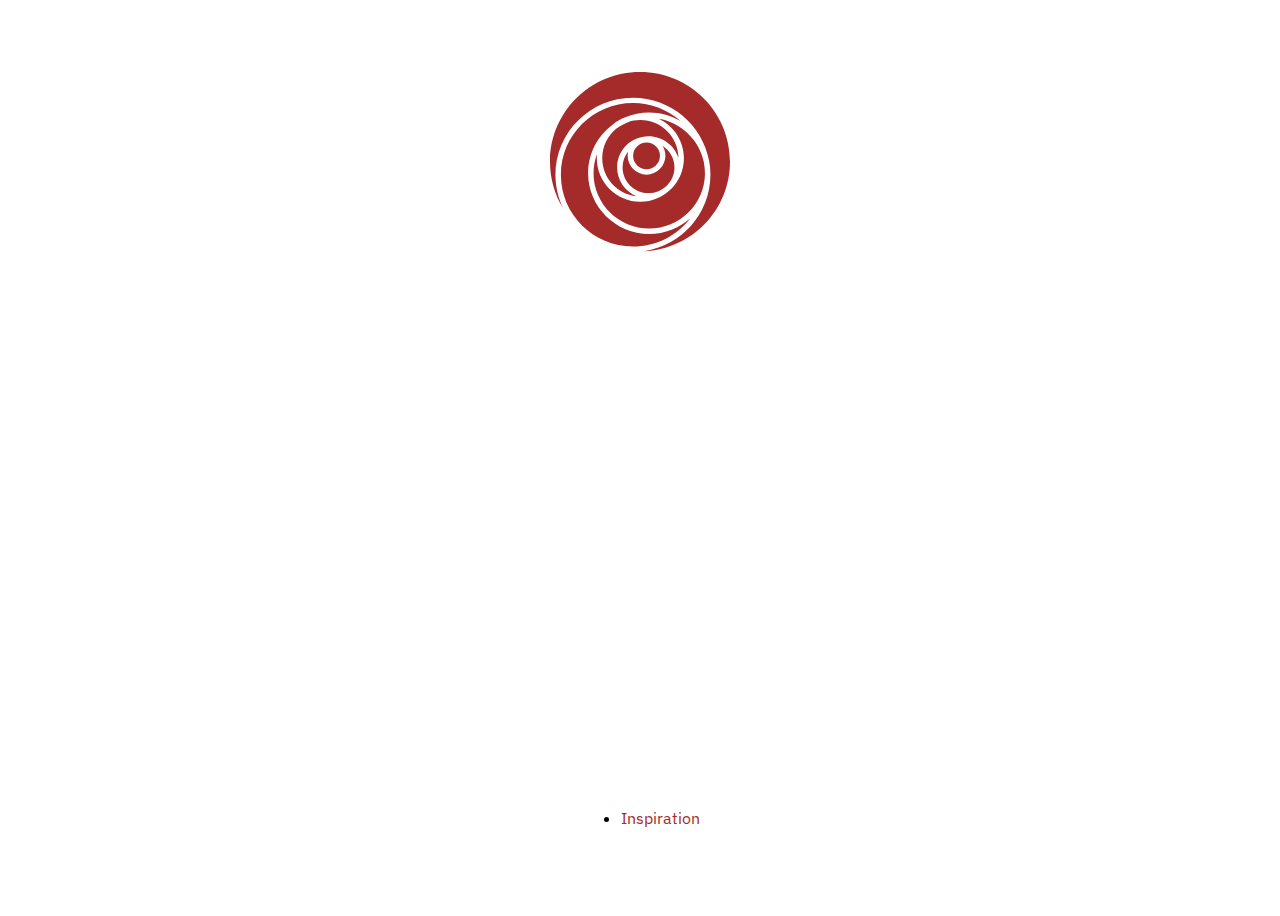
==== index.html @ 190b99a9 "added bg video on index" ====
<!DOCTYPE html>
<html lang="en">
	<head>
		<meta charset="utf-8" />			
		<title>Design for Storytelling</title>
		<meta name="viewport" content="width=device-width, initial-scale=1">
		<link rel="preconnect" href="https://fonts.googleapis.com">
		<link rel="preconnect" href="https://fonts.gstatic.com" crossorigin>
		<link href="https://fonts.googleapis.com/css2?family=IBM+Plex+Mono:ital,wght@0,300;0,400;0,500;1,300;1,400;1,500&family=IBM+Plex+Sans:ital,wght@0,300;0,400;0,500;1,300;1,400;1,500&family=IBM+Plex+Serif:ital,wght@0,300;0,400;0,500;1,300;1,400;1,500&display=swap" rel="stylesheet">
		<link href="https://cdn.jsdelivr.net/npm/bootstrap@5.1.3/dist/css/bootstrap.min.css" rel="stylesheet" integrity="sha384-1BmE4kWBq78iYhFldvKuhfTAU6auU8tT94WrHftjDbrCEXSU1oBoqyl2QvZ6jIW3" crossorigin="anonymous">
		<style>
			body {
				font-family: 'IBM Plex Serif', serif;
				
			}
			video {
			object-fit: cover;
			width: 100vw;
			height: 100vh;
			position: fixed;
			top: 0;
			left: 0;
			}
			h1 { color:#FFFFFF;}
		</style>
		<link rel="stylesheet" href="main.css">
	</head>
	<body>
		<video playsinline autoplay muted loop poster="images/takemaru-hirai-sTM-k3AtML8-unsplash.jpeg" id="bgvid">
			<source src="images/trainwindowvideo.webm" type="video/webm">
			<source src="images/trainwindowvideo.mp4" type="video/mp4">
		  </video>
		<div id="cover">
			<img id="logo" src="images/discord_server_crest.svg" class="img-fluid" alt="Design for Storytelling logo" />
			<h1 class="big">Design for Storytelling</h1>
			<ul class="links">
				<li><a href="spring2022/inspiration.html">Inspiration</a></li>
			</ul>
		</div>
		<script src="https://cdn.jsdelivr.net/npm/bootstrap@5.1.3/dist/js/bootstrap.bundle.min.js" integrity="sha384-ka7Sk0Gln4gmtz2MlQnikT1wXgYsOg+OMhuP+IlRH9sENBO0LRn5q+8nbTov4+1p" crossorigin="anonymous"></script>
	</body>
</html>
---- main.css ----
.css-box-shadow{
        width: [object Object]px; 
        height: [object Object]px; 
        background: #F8F8F8; 
        border: solid #BDBDBD 1px; 
        box-shadow: 0 0 11px rgba(0, 0, 0, 0.1)  ; 
        -webkit-box-shadow: 0 0 11px rgba(0, 0, 0, 0.1)  ; 
        -moz-box-shadow: 0 0 11px rgba(0, 0, 0, 0.1)  ; 
    }
    body { 
        font-family: 'IBM Plex Sans', sans-serif;
    }
    #logo { height: 20vh;}
	#cover { height: 100vh; display:grid; place-items: center;}

    a { color:#A52A2A; text-decoration: none;}
    h1.big { font-size:6rem; font-weight:200;}
    h1 { font-weight:400; font-size: 3rem; margin: 5rem 0; font-family:'IBM Plex Serif'; font-style: italic;}
    .card { width: 25rem; margin-bottom:2rem;}
    p.timestamp { font-size: .8rem;}
    p.category, p.name { font-family: 'IBM Plex Mono', monospace; font-weight:200; font-size: .7rem; text-transform: uppercase; margin:.25rem 0;}
    p.date { margin: .25rem 0;}
    p.card-text { font-size:smaller; line-height: 1.2em;}
    #main { padding-top:10rem;}
    .navbar a { font-family:'IBM Plex Serif', serif; font-size:.9em;}
    nav.logo { height: 60px;}
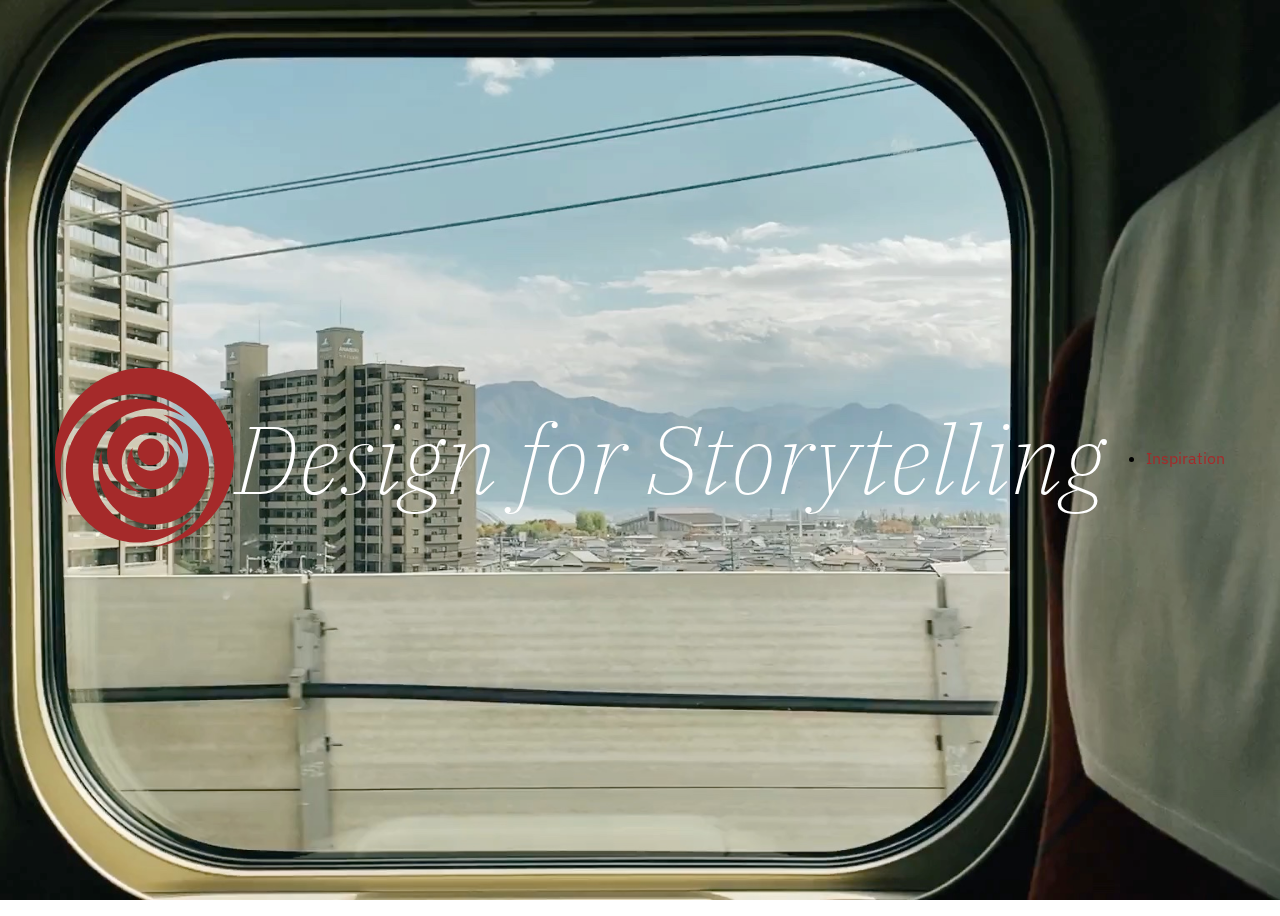
==== commit 7cca0bae: "updated index" ====
--- a/index.html
+++ b/index.html
@@ -26,7 +26,7 @@
 		<link rel="stylesheet" href="main.css">
 	</head>
 	<body>
-		<video playsinline autoplay muted loop poster="images/takemaru-hirai-sTM-k3AtML8-unsplash.jpeg" id="bgvid">
+		<video playsinline autoplay muted loop poster="images/trainwindow.jpeg" id="bgvid">
 			<source src="images/trainwindowvideo.webm" type="video/webm">
 			<source src="images/trainwindowvideo.mp4" type="video/mp4">
 		  </video>
--- a/main.css
+++ b/main.css
@@ -11,7 +11,14 @@
         font-family: 'IBM Plex Sans', sans-serif;
     }
     #logo { height: 20vh;}
-	#cover { height: 100vh; display:grid; place-items: center;}
+	#cover {
+        position: relative;
+        height: 100vh;
+        text-align: center;
+        display: flex;
+        align-items: center;
+        justify-content: center;
+      }
 
     a { color:#A52A2A; text-decoration: none;}
     h1.big { font-size:6rem; font-weight:200;}
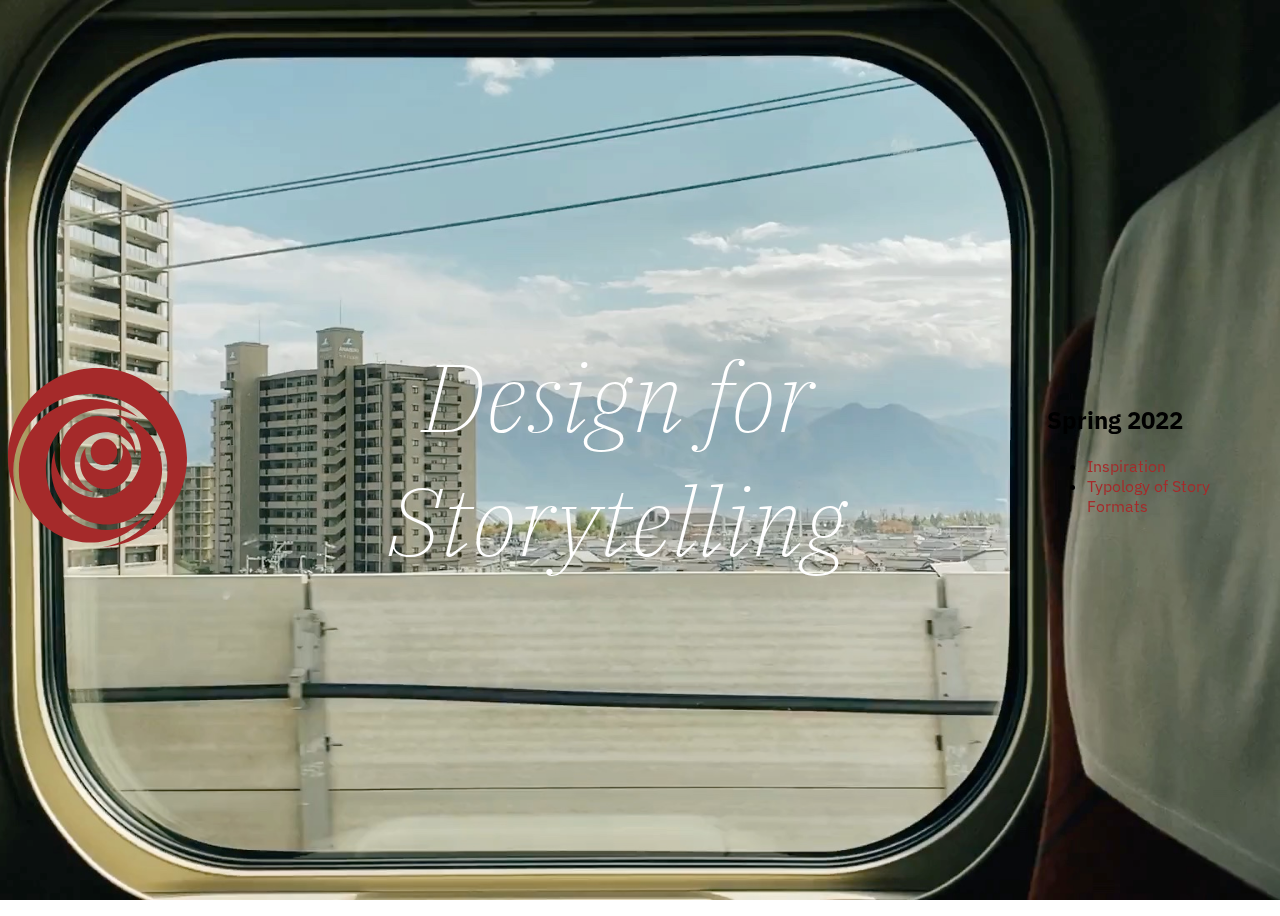
==== commit 5abf13ec: "edits to index, still tweaking roster" ====
--- a/index.html
+++ b/index.html
@@ -22,6 +22,8 @@
 			left: 0;
 			}
 			h1 { color:#FFFFFF;}
+			.navlinks { display:block;
+			text-align:left;} 
 		</style>
 		<link rel="stylesheet" href="main.css">
 	</head>
@@ -31,11 +33,16 @@
 			<source src="images/trainwindowvideo.mp4" type="video/mp4">
 		  </video>
 		<div id="cover">
-			<img id="logo" src="images/discord_server_crest.svg" class="img-fluid" alt="Design for Storytelling logo" />
+			<img id="logo" src="images/discord_server_crest.svg" height="100" class="img-fluid" alt="Design for Storytelling logo" />
 			<h1 class="big">Design for Storytelling</h1>
+			<div class="navlinks">
+				<h2>Spring 2022</h2>
 			<ul class="links">
+				<!-- <li><a href="spring2022/roster.html">Roster</a></li> -->
 				<li><a href="spring2022/inspiration.html">Inspiration</a></li>
+				<li><a href="spring2022/typology.html">Typology of Story Formats</a></li>
 			</ul>
+			</div>
 		</div>
 		<script src="https://cdn.jsdelivr.net/npm/bootstrap@5.1.3/dist/js/bootstrap.bundle.min.js" integrity="sha384-ka7Sk0Gln4gmtz2MlQnikT1wXgYsOg+OMhuP+IlRH9sENBO0LRn5q+8nbTov4+1p" crossorigin="anonymous"></script>
 	</body>
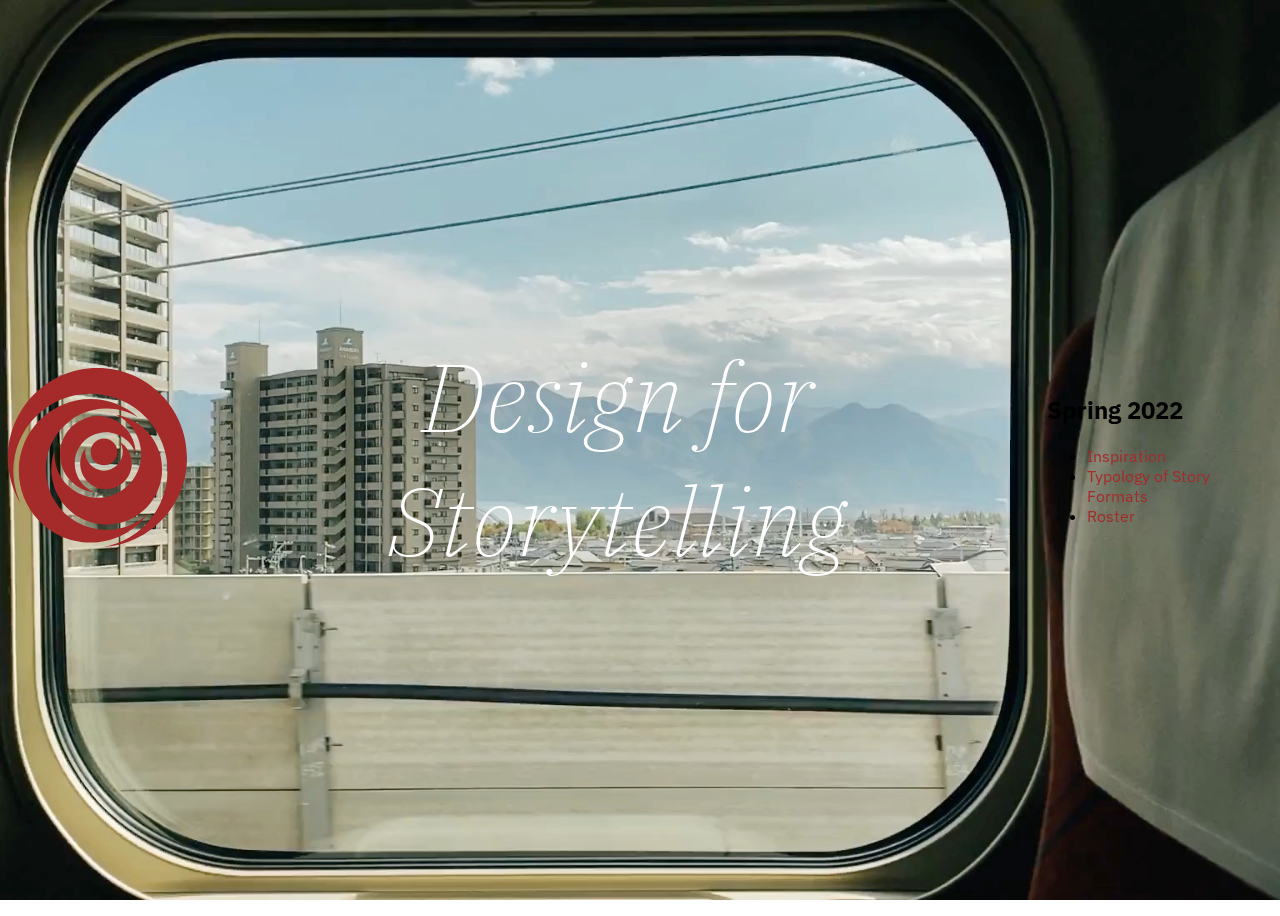
==== commit 3f4d1aff: "moved roster to spring2022, added logo, hooked up sheetsdb" ====
--- a/index.html
+++ b/index.html
@@ -41,6 +41,7 @@
 				<!-- <li><a href="spring2022/roster.html">Roster</a></li> -->
 				<li><a href="spring2022/inspiration.html">Inspiration</a></li>
 				<li><a href="spring2022/typology.html">Typology of Story Formats</a></li>
+				<li><a href="spring2022/roster.html">Roster</a></li>
 			</ul>
 			</div>
 		</div>
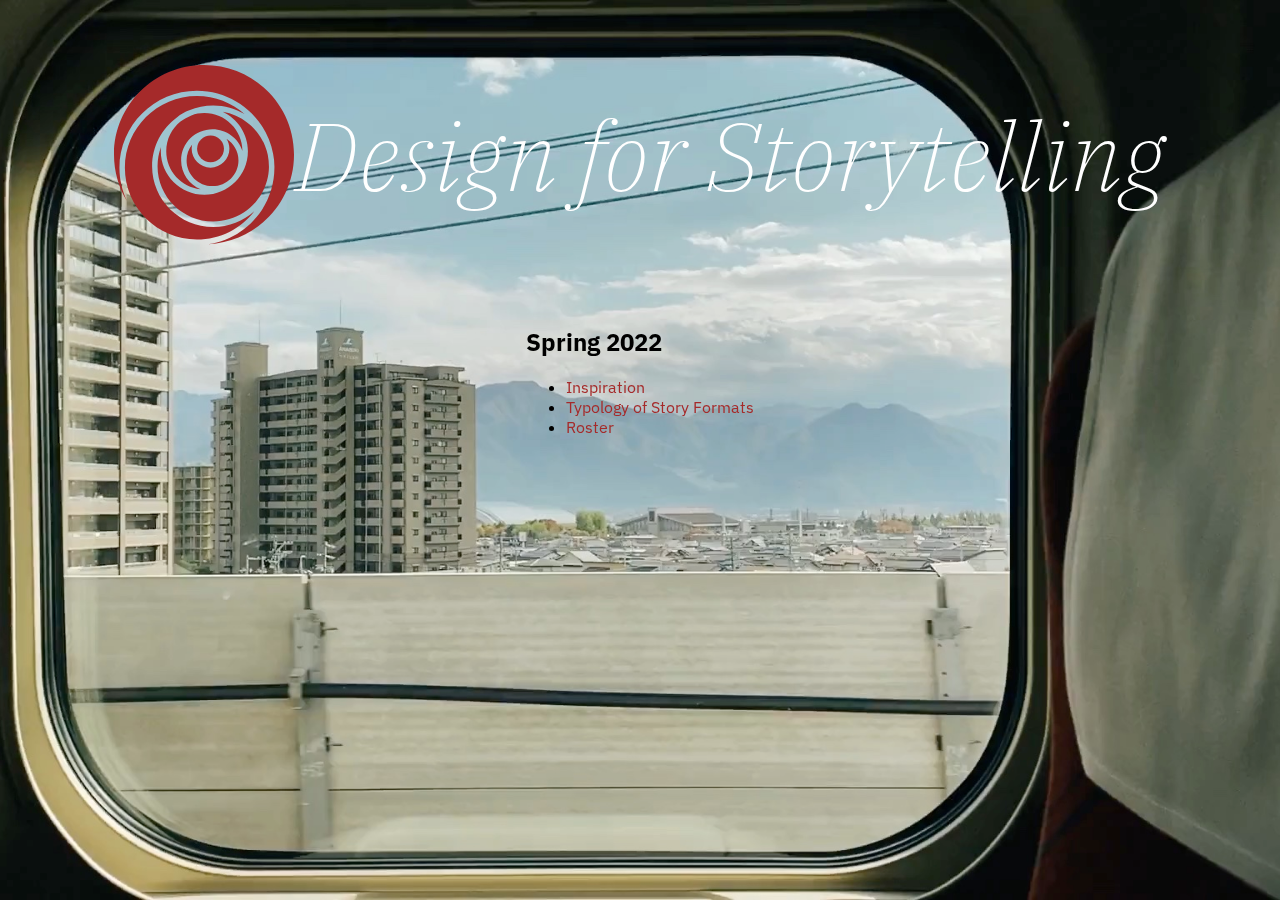
==== commit bd8b50a9: "quick fixes" ====
--- a/index.html
+++ b/index.html
@@ -22,8 +22,7 @@
 			left: 0;
 			}
 			h1 { color:#FFFFFF;}
-			.navlinks { display:block;
-			text-align:left;} 
+			.navlinks { text-align:left;}
 		</style>
 		<link rel="stylesheet" href="main.css">
 	</head>
@@ -45,6 +44,8 @@
 			</ul>
 			</div>
 		</div>
+		
+		
 		<script src="https://cdn.jsdelivr.net/npm/bootstrap@5.1.3/dist/js/bootstrap.bundle.min.js" integrity="sha384-ka7Sk0Gln4gmtz2MlQnikT1wXgYsOg+OMhuP+IlRH9sENBO0LRn5q+8nbTov4+1p" crossorigin="anonymous"></script>
 	</body>
 </html>--- a/main.css
+++ b/main.css
@@ -13,13 +13,13 @@
     #logo { height: 20vh;}
 	#cover {
         position: relative;
-        height: 100vh;
+        height: 50vh;
         text-align: center;
         display: flex;
         align-items: center;
         justify-content: center;
+        flex-wrap: wrap;
       }
-
     a { color:#A52A2A; text-decoration: none;}
     h1.big { font-size:6rem; font-weight:200;}
     h1 { font-weight:400; font-size: 3rem; margin: 5rem 0; font-family:'IBM Plex Serif'; font-style: italic;}
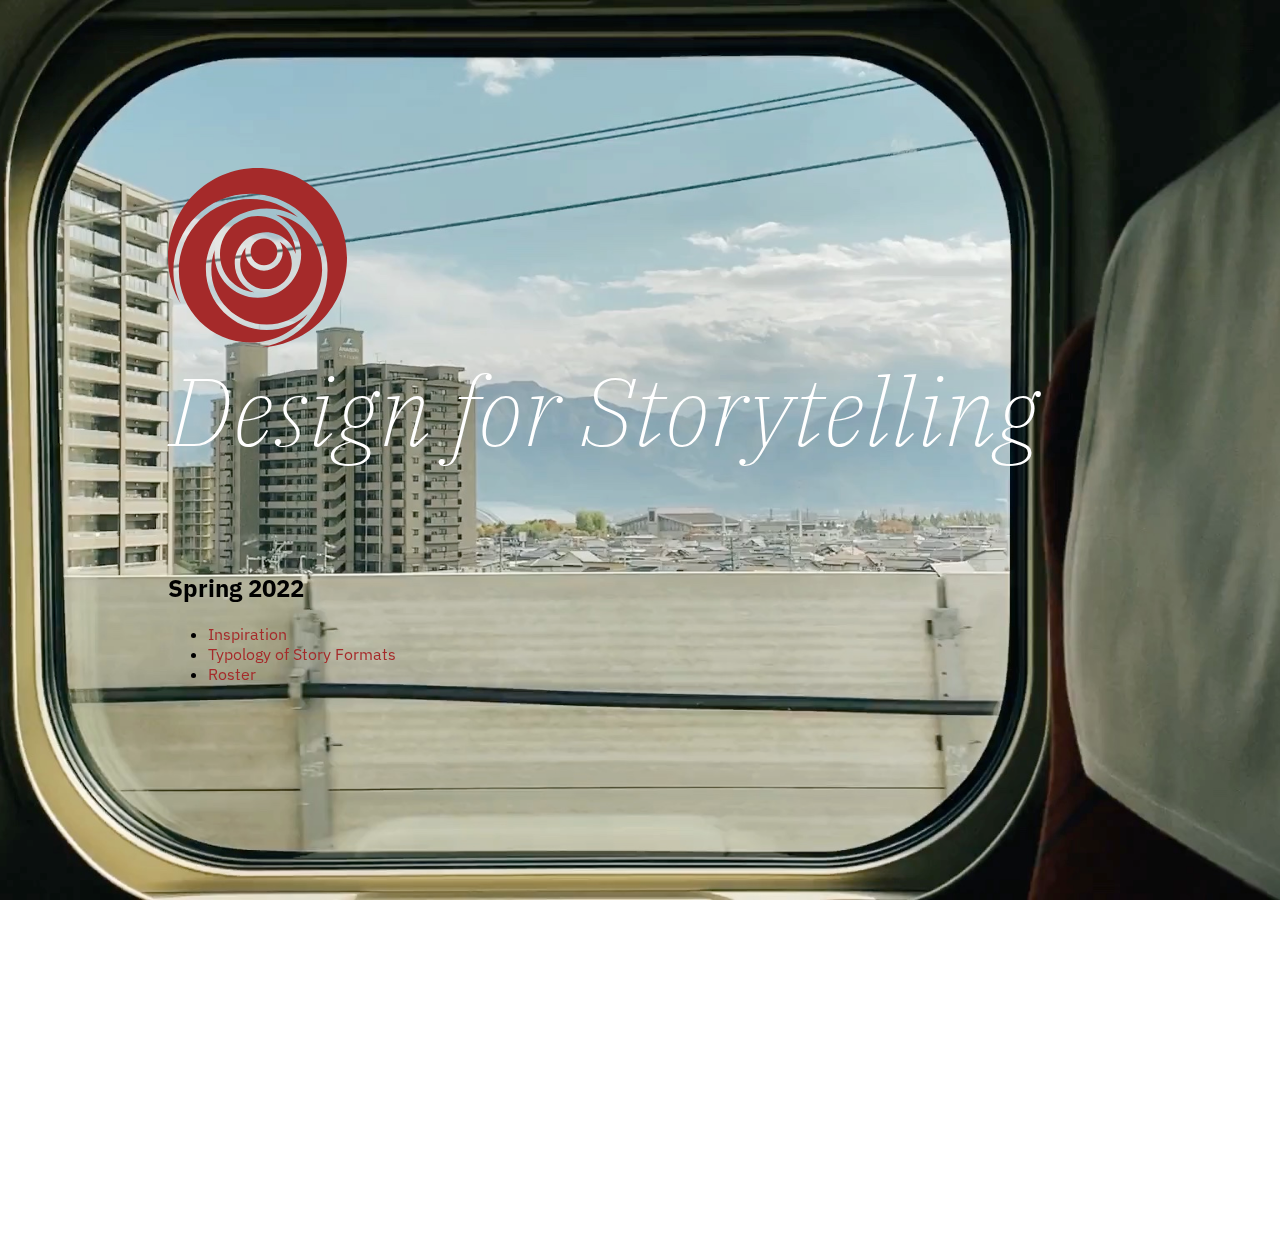
==== commit dc699ed2: "switched the index page to css grid" ====
--- a/index.html
+++ b/index.html
@@ -36,12 +36,12 @@
 			<h1 class="big">Design for Storytelling</h1>
 			<div class="navlinks">
 				<h2>Spring 2022</h2>
-			<ul class="links">
-				<!-- <li><a href="spring2022/roster.html">Roster</a></li> -->
-				<li><a href="spring2022/inspiration.html">Inspiration</a></li>
-				<li><a href="spring2022/typology.html">Typology of Story Formats</a></li>
-				<li><a href="spring2022/roster.html">Roster</a></li>
-			</ul>
+				<ul class="links">
+					<!-- <li><a href="spring2022/roster.html">Roster</a></li> -->
+					<li><a href="spring2022/inspiration.html">Inspiration</a></li>
+					<li><a href="spring2022/typology.html">Typology of Story Formats</a></li>
+					<li><a href="spring2022/roster.html">Roster</a></li>
+				</ul>
 			</div>
 		</div>
 		
--- a/main.css
+++ b/main.css
@@ -13,12 +13,10 @@
     #logo { height: 20vh;}
 	#cover {
         position: relative;
-        height: 50vh;
-        text-align: center;
-        display: flex;
-        align-items: center;
-        justify-content: center;
-        flex-wrap: wrap;
+        display:grid;
+        height: 100vh;
+        grid-template-rows: 100px 1fr 2fr;
+        padding: 10rem;
       }
     a { color:#A52A2A; text-decoration: none;}
     h1.big { font-size:6rem; font-weight:200;}
@@ -28,6 +26,6 @@
     p.category, p.name { font-family: 'IBM Plex Mono', monospace; font-weight:200; font-size: .7rem; text-transform: uppercase; margin:.25rem 0;}
     p.date { margin: .25rem 0;}
     p.card-text { font-size:smaller; line-height: 1.2em;}
-    #main { padding-top:10rem;}
+    #main { padding-top:6rem;}
     .navbar a { font-family:'IBM Plex Serif', serif; font-size:.9em;}
     nav.logo { height: 60px;}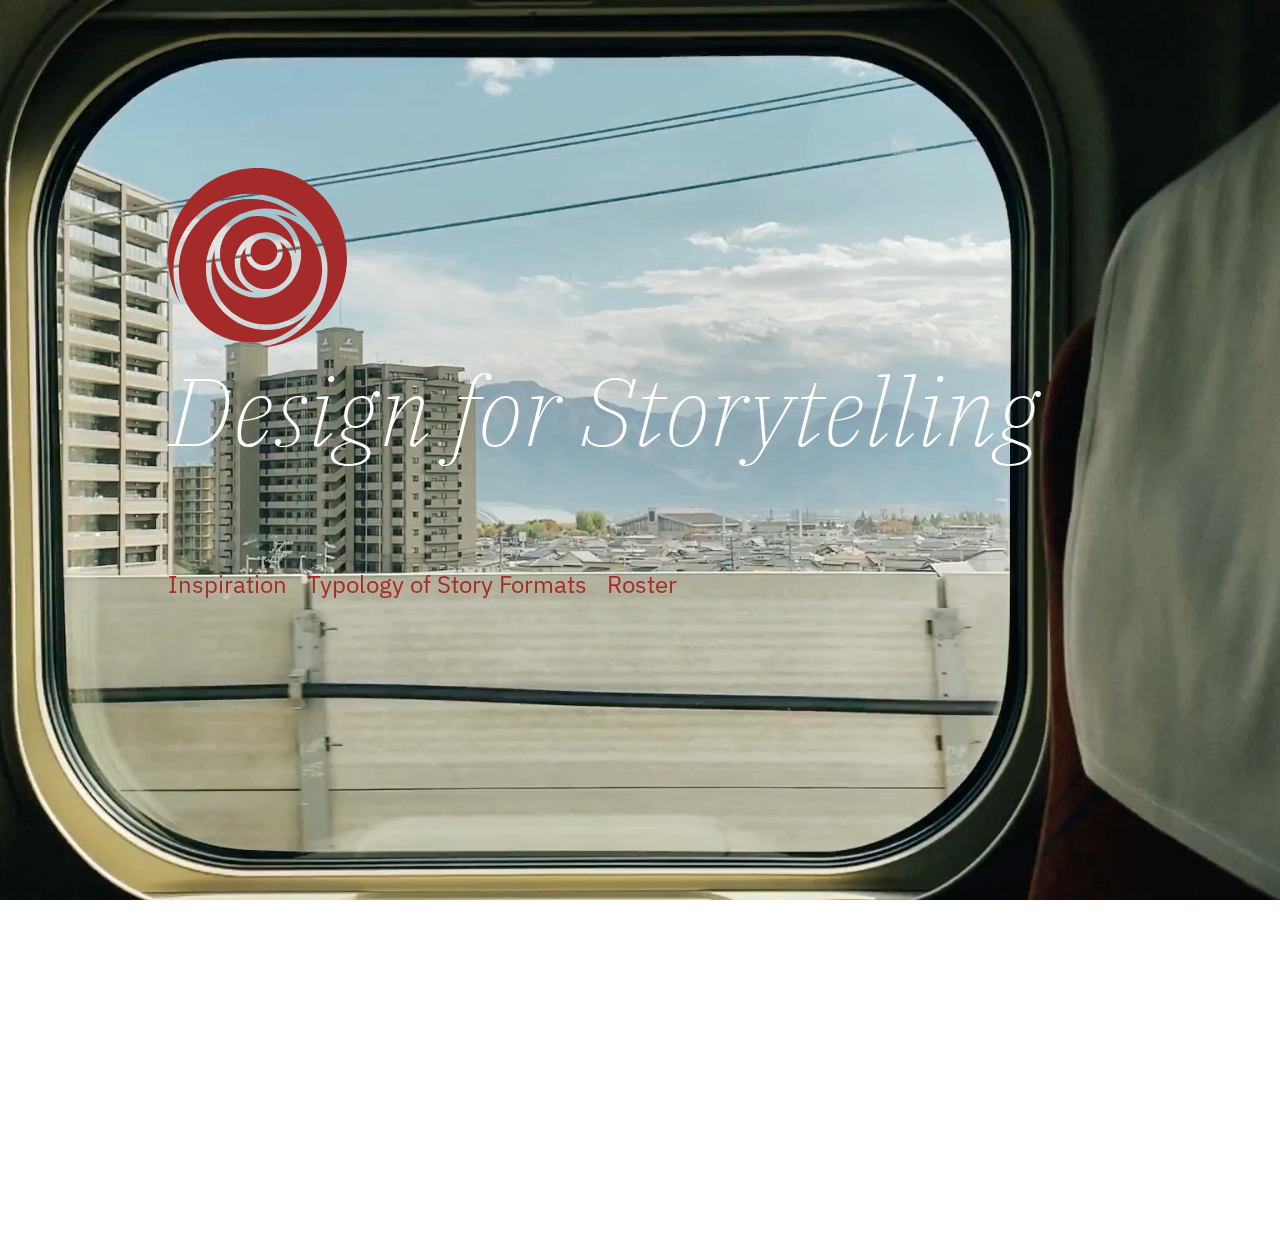
==== commit 4cda90cf: "changed nav on index, ordering of posts on Inspiration" ====
--- a/index.html
+++ b/index.html
@@ -35,7 +35,7 @@
 			<img id="logo" src="images/discord_server_crest.svg" height="100" class="img-fluid" alt="Design for Storytelling logo" />
 			<h1 class="big">Design for Storytelling</h1>
 			<div class="navlinks">
-				<h2>Spring 2022</h2>
+				<!-- <h2>Spring 2022</h2> -->
 				<ul class="links">
 					<!-- <li><a href="spring2022/roster.html">Roster</a></li> -->
 					<li><a href="spring2022/inspiration.html">Inspiration</a></li>
--- a/main.css
+++ b/main.css
@@ -28,4 +28,7 @@
     p.card-text { font-size:smaller; line-height: 1.2em;}
     #main { padding-top:6rem;}
     .navbar a { font-family:'IBM Plex Serif', serif; font-size:.9em;}
-    nav.logo { height: 60px;}+    nav.logo { height: 60px;}
+    ul.links { list-style-type: none; padding-left:0;}
+    ul.links li { display:inline; font-size:1.5rem; margin-right:1rem; }
+ 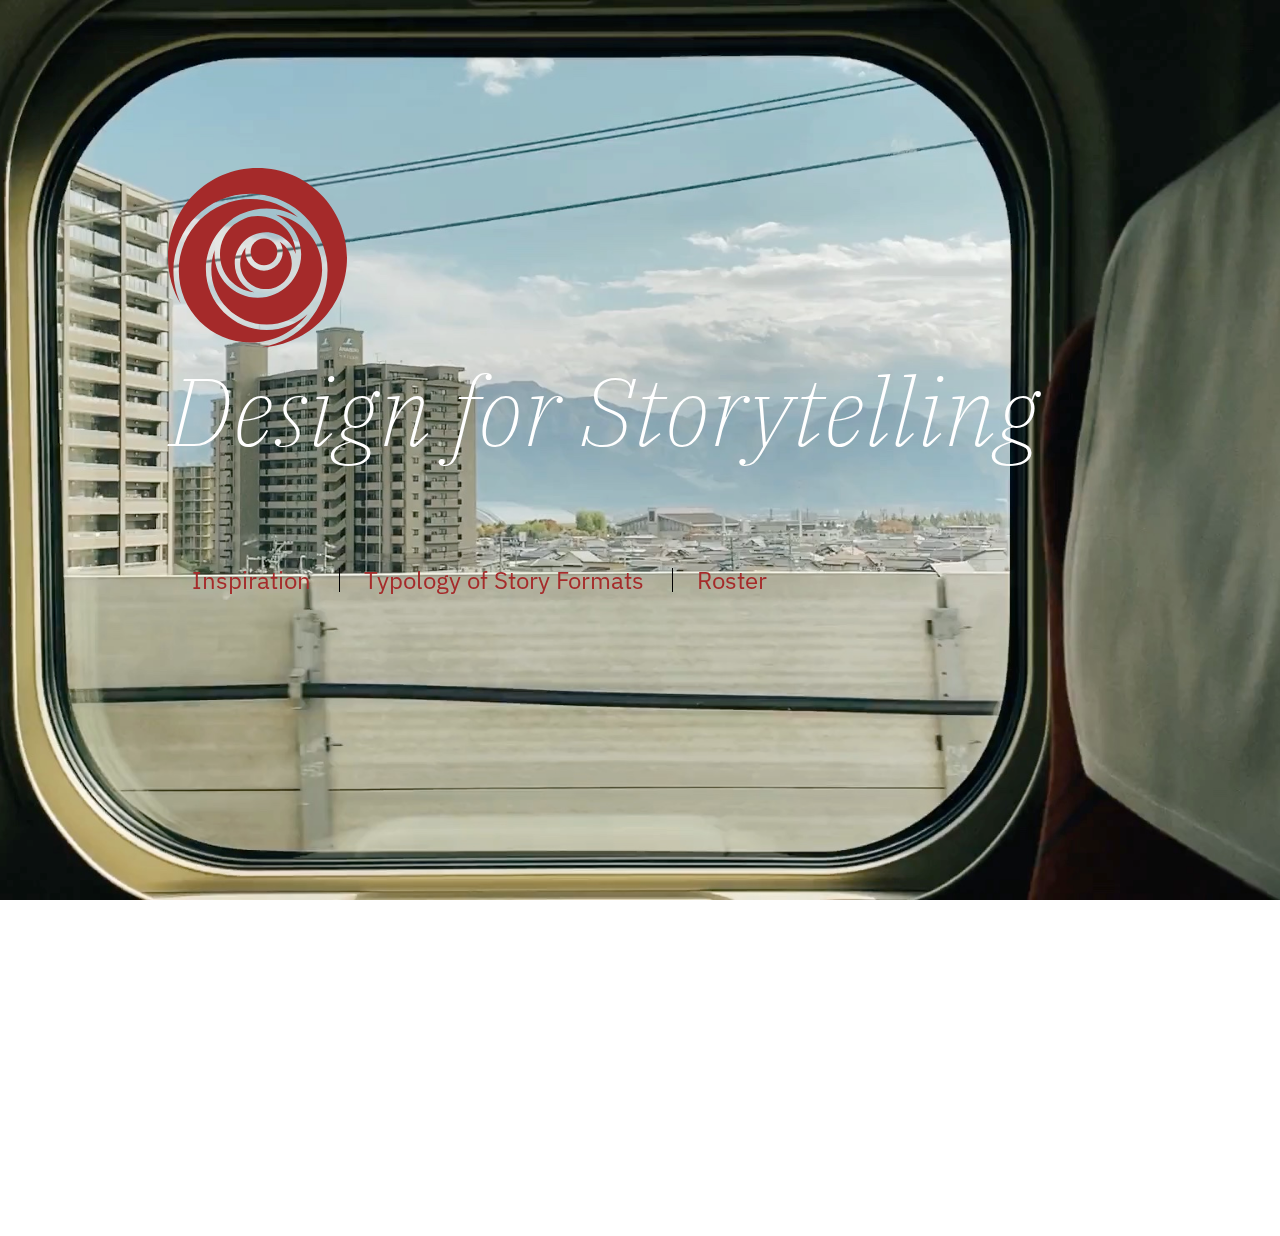
==== commit 4888006b: "added pipes to horizontal nav" ====
--- a/index.html
+++ b/index.html
@@ -23,6 +23,22 @@
 			}
 			h1 { color:#FFFFFF;}
 			.navlinks { text-align:left;}
+			ul.links { list-style-type: none; padding-left:0; position: relative;
+        left: -1px;}
+			.pipe-separated-list-container {
+   				overflow-x: hidden;
+			}
+			.pipe-separated-list-container ul li {
+			display: inline-block;
+			line-height: 1;
+			padding: 0 1em;
+			margin-bottom: 1em;
+			border-left: 1px solid;
+			font-size:1.5rem;
+			}
+			p {
+   margin: 1em;
+}
 		</style>
 		<link rel="stylesheet" href="main.css">
 	</head>
@@ -34,11 +50,11 @@
 		<div id="cover">
 			<img id="logo" src="images/discord_server_crest.svg" height="100" class="img-fluid" alt="Design for Storytelling logo" />
 			<h1 class="big">Design for Storytelling</h1>
-			<div class="navlinks">
+			<div class="navlinks pipe-separated-list-container">
 				<!-- <h2>Spring 2022</h2> -->
 				<ul class="links">
 					<!-- <li><a href="spring2022/roster.html">Roster</a></li> -->
-					<li><a href="spring2022/inspiration.html">Inspiration</a></li>
+					<li><a href="spring2022/inspiration.html">Inspiration</a></li> 
 					<li><a href="spring2022/typology.html">Typology of Story Formats</a></li>
 					<li><a href="spring2022/roster.html">Roster</a></li>
 				</ul>
--- a/main.css
+++ b/main.css
@@ -29,6 +29,6 @@
     #main { padding-top:6rem;}
     .navbar a { font-family:'IBM Plex Serif', serif; font-size:.9em;}
     nav.logo { height: 60px;}
-    ul.links { list-style-type: none; padding-left:0;}
-    ul.links li { display:inline; font-size:1.5rem; margin-right:1rem; }
+    
+    /* ul.links li { display:inline; font-size:1.5rem; margin-right:1rem; } */
  